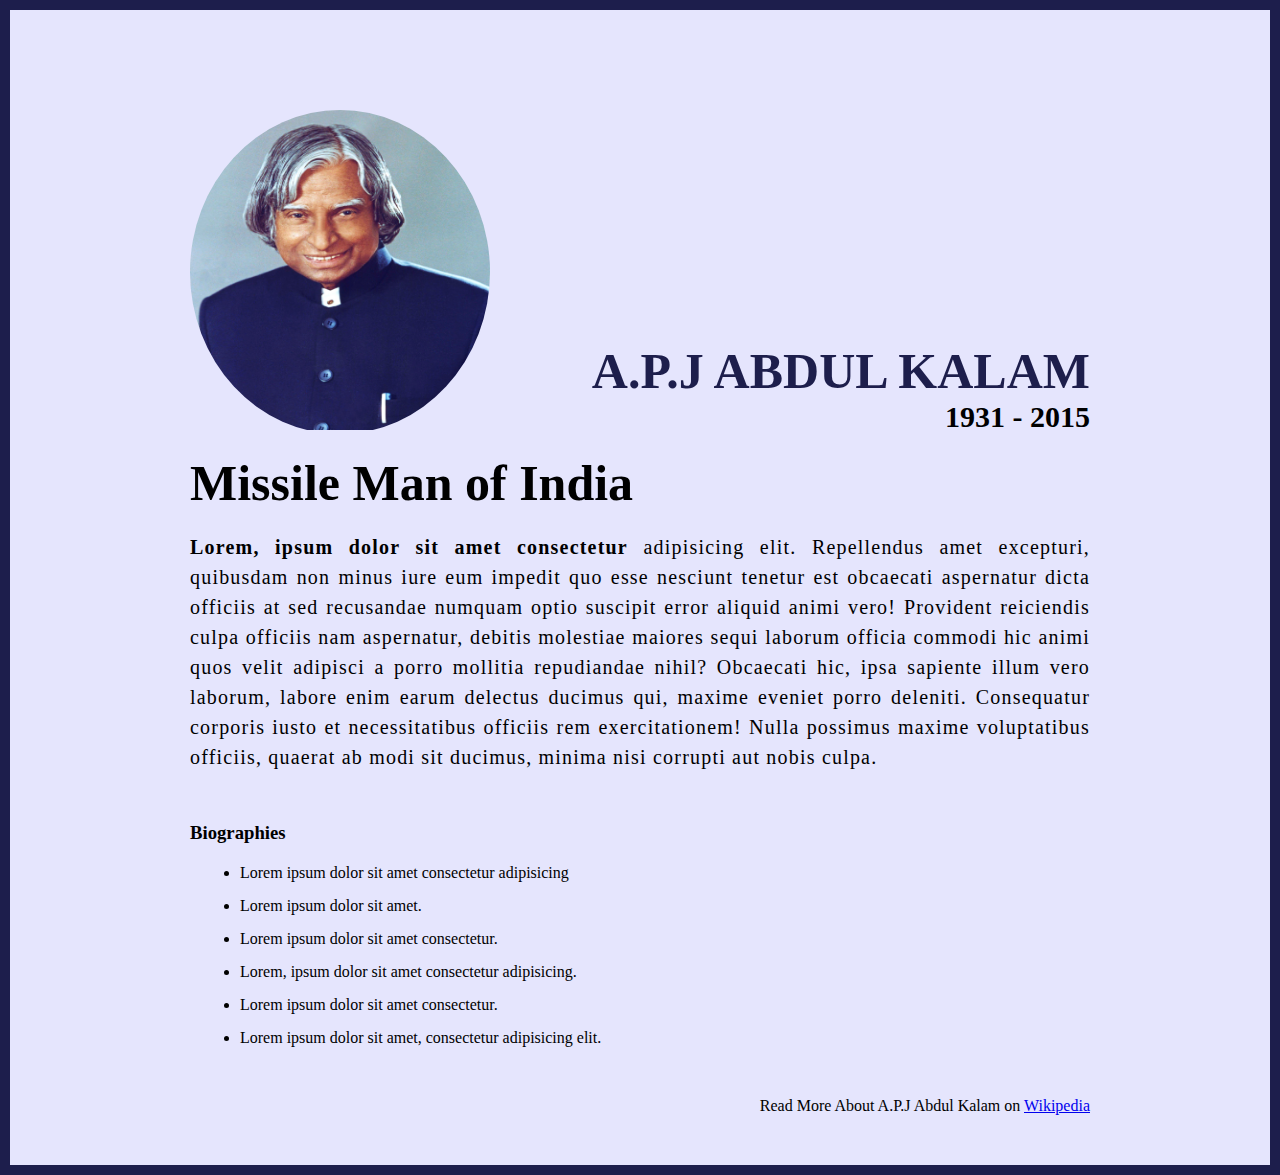
==== Project-1/index.html @ ce6e718d "My first commit" ====
<!DOCTYPE html>
<html lang="en">
  <head>
    <meta charset="UTF-8" />

    <meta http-equiv="X-UA-Compatible" content="IE=edge" />

    <meta name="viewport" content="width=device-width, initial-scale=1.0" />

    <title>The Tribute WebSite | A.P.J Abdul Kalam</title>

    <link rel="stylesheet" href="style.css" />
  </head>

  <body>
    <div class="container">
      <div class="content">
        <section class="top-section">
          <div class="img-container">
            <img src="./images/apj.jpg" alt="Tribute" />
          </div>
          <div>
            <h1>A.P.J Abdul Kalam</h1>
            <h4>1931 - 2015</h4>
          </div>
        </section>
        <section class="about-section">
          <h2>Missile Man of India</h2>
          <p>
            <b>Lorem, ipsum dolor sit amet consectetur</b> adipisicing elit.
            Repellendus amet excepturi, quibusdam non minus iure eum impedit quo
            esse nesciunt tenetur est obcaecati aspernatur dicta officiis at sed
            recusandae numquam optio suscipit error aliquid animi vero!
            Provident reiciendis culpa officiis nam aspernatur, debitis
            molestiae maiores sequi laborum officia commodi hic animi quos velit
            adipisci a porro mollitia repudiandae nihil? Obcaecati hic, ipsa
            sapiente illum vero laborum, labore enim earum delectus ducimus qui,
            maxime eveniet porro deleniti. Consequatur corporis iusto et
            necessitatibus officiis rem exercitationem! Nulla possimus maxime
            voluptatibus officiis, quaerat ab modi sit ducimus, minima nisi
            corrupti aut nobis culpa.
          </p>
        </section>
        <section class="biography-section">
          <h3>Biographies</h3>
          <ul>
            <li>Lorem ipsum dolor sit amet consectetur adipisicing</li>
            <li>Lorem ipsum dolor sit amet.</li>
            <li>Lorem ipsum dolor sit amet consectetur.</li>
            <li>Lorem, ipsum dolor sit amet consectetur adipisicing.</li>
            <li>Lorem ipsum dolor sit amet consectetur.</li>
            <li>Lorem ipsum dolor sit amet, consectetur adipisicing elit.</li>
          </ul>
        </section>
        <footer>
          <p>
            Read More About A.P.J Abdul Kalam on
            <a href="https://www.wikipedia.org/">Wikipedia</a>
          </p>
        </footer>
      </div>
    </div>
  </body>
</html>
---- Project-1/style.css ----
* {
    margin: 0;
    padding: 0;
    box-sizing: border-box;
}
.container {
    background-color: #e5e5fd;
    min-height: 100vh;
    border: 10px solid #1d1e4c;
}

.content {
    max-width: 900px;
    margin: 0 auto;
}

.top-section {
    margin-top: 100px;
    display: flex;
    justify-content: space-between;
    align-items: flex-end;
}

.top-section h1 {
    font-size: 50px;
    font-weight: bold;
    color: #1d1e4c;
    text-transform: uppercase;
}

.top-section h4 {
    font-size: 30px;
    text-align: end;
} 

.img-container {
    border-radius: 50%;
    overflow: hidden;
}

.img-container img {
    width: 300px;
    height: 320px;
}

.about-section {
    margin-top: 20px;
}

.about-section h2 {
    font-size: 50px;
    font-weight: 200px;
    margin-bottom: 20px;
}

.about-section p {
    font-size: 20px;
    line-height: 30px;
    letter-spacing: 1.2px;
    text-align: justify;
}

.biography-section {
    margin: 50px 0;
}

.biography-section h3 {
    margin-bottom: 20px;
}

.biography-section ul {
    margin-left: 50px;
}

.biography-section li {
    margin-bottom: 15px;
}

footer {
    margin: 50px 0;
}

footer p {
    text-align: end;
}
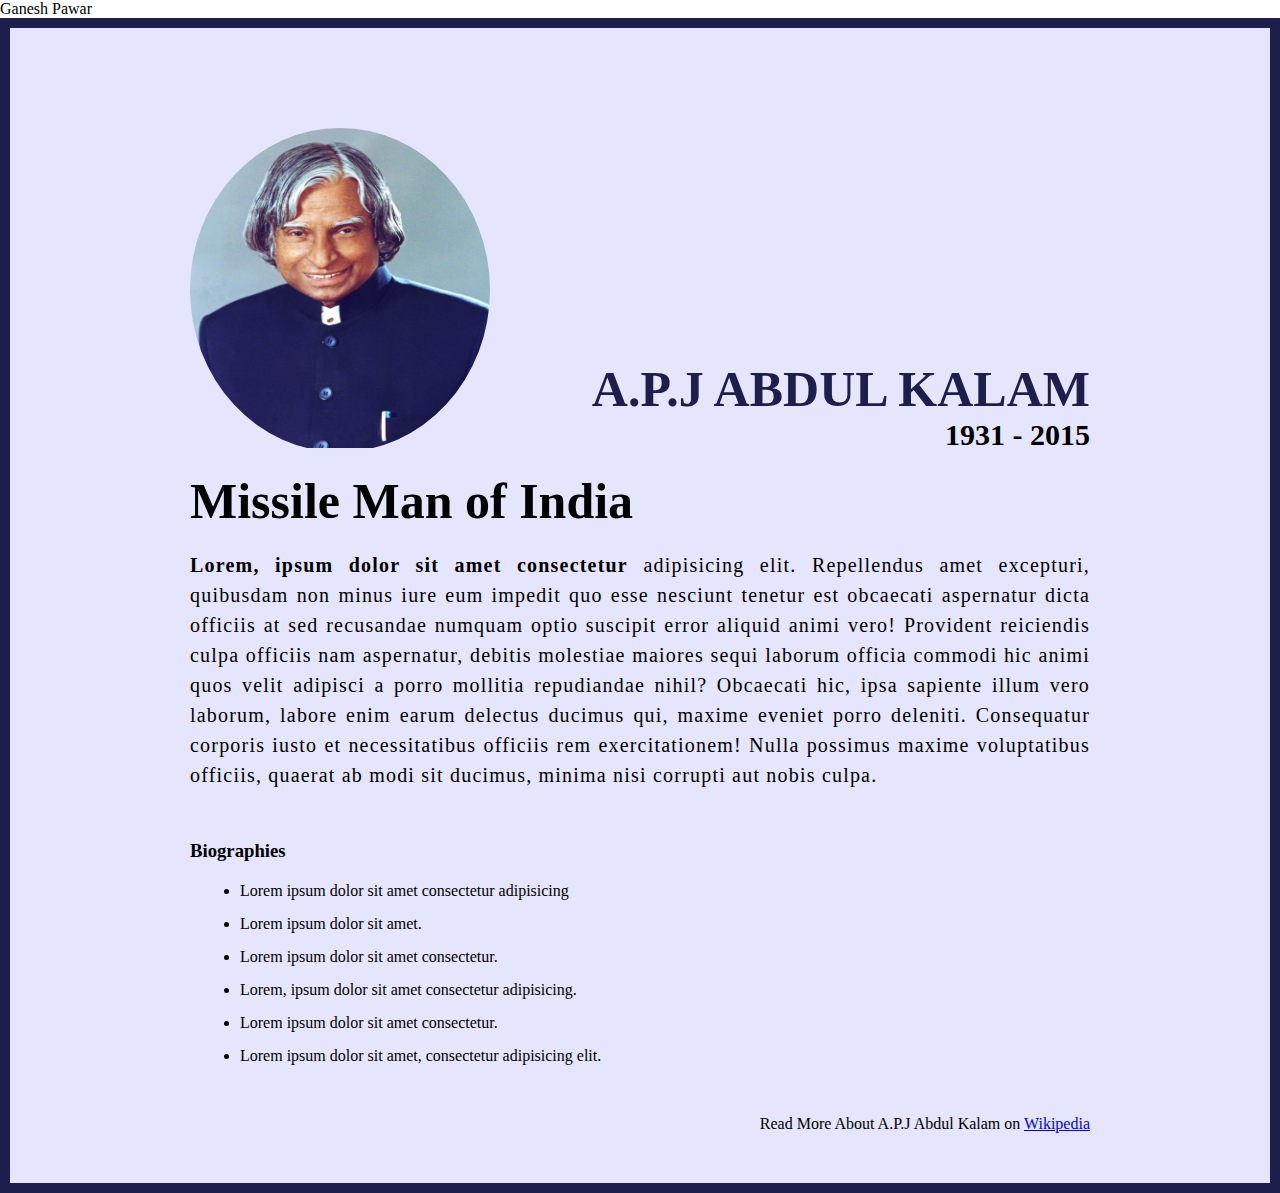
==== commit bd66367c: "New text added" ====
--- a/Project-1/index.html
+++ b/Project-1/index.html
@@ -13,6 +13,7 @@
   </head>
 
   <body>
+    <div>Ganesh Pawar</div>
     <div class="container">
       <div class="content">
         <section class="top-section">
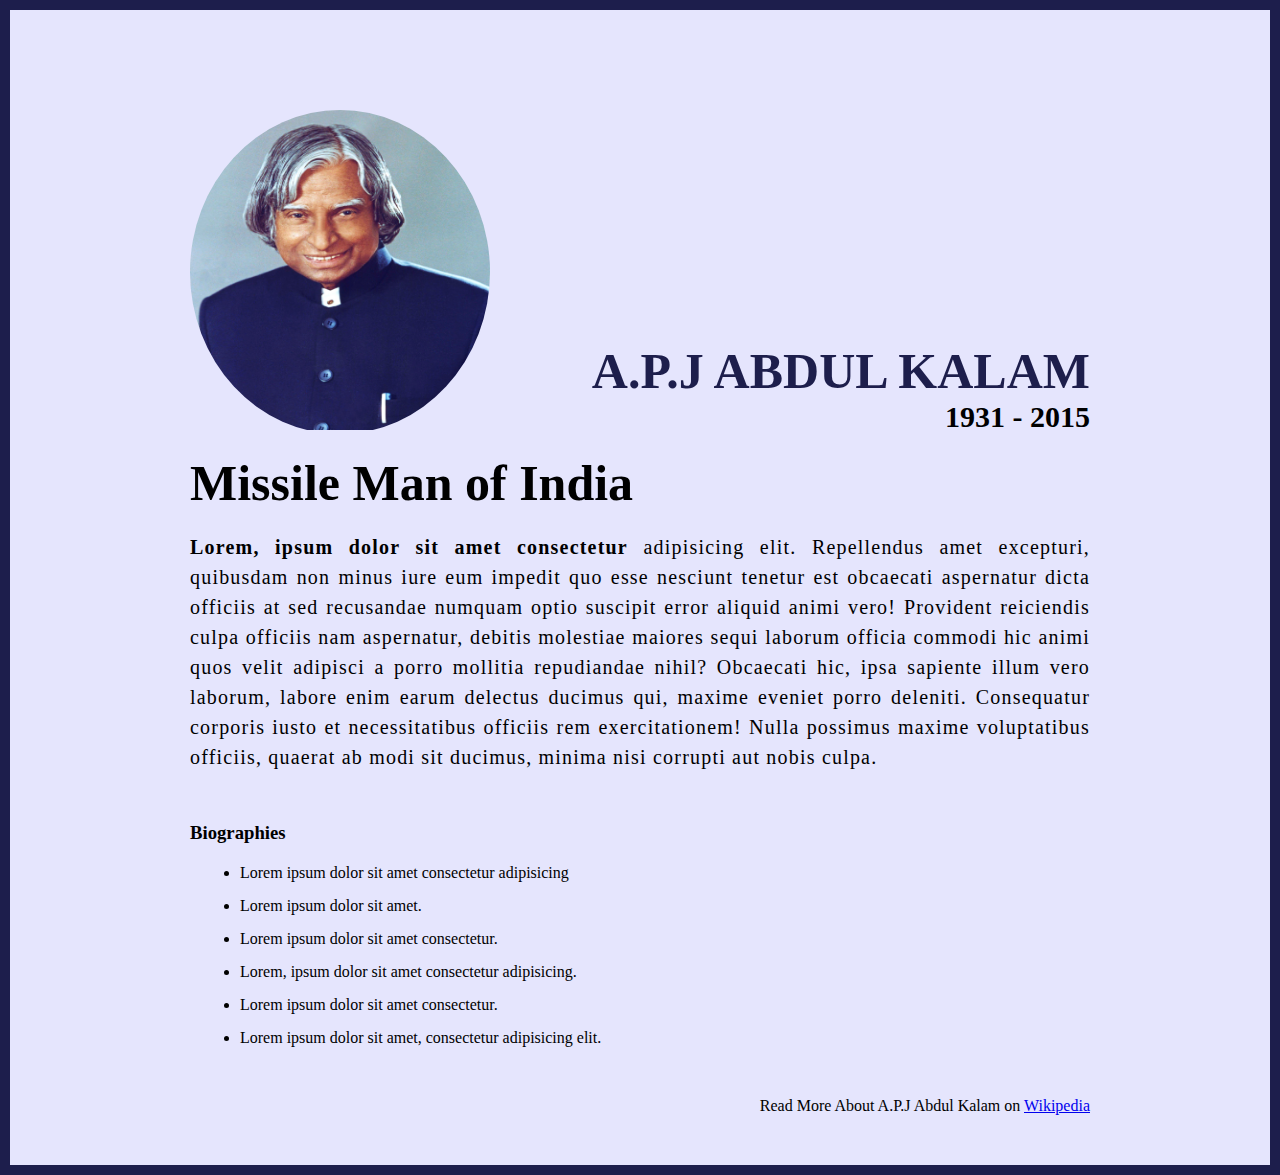
==== commit 7132107e: "New text removed" ====
--- a/Project-1/index.html
+++ b/Project-1/index.html
@@ -13,7 +13,6 @@
   </head>
 
   <body>
-    <div>Ganesh Pawar</div>
     <div class="container">
       <div class="content">
         <section class="top-section">
